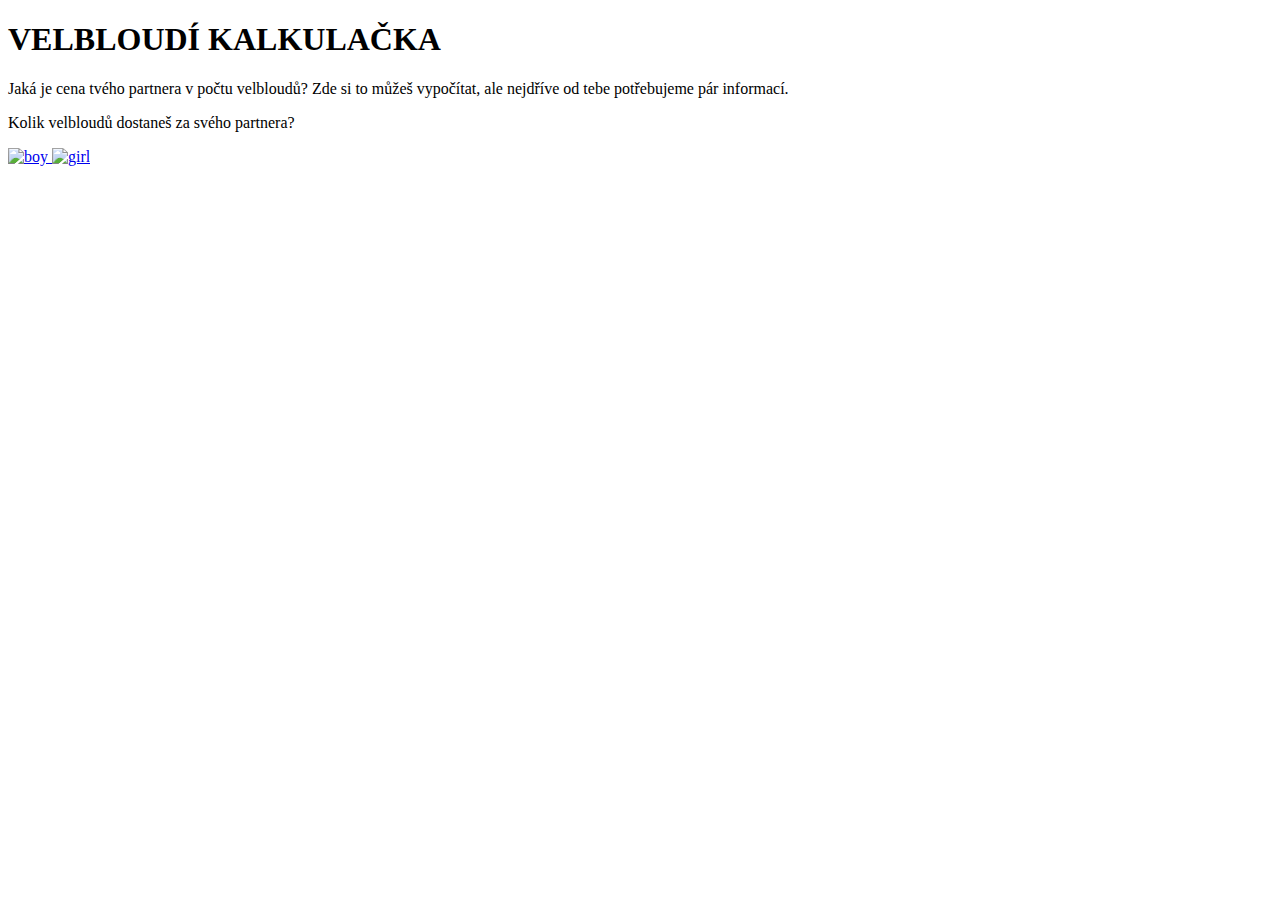
==== src/main/resources/templates/index.html @ bb875a20 "projekt kalkulacky-kompletni prvni verze" ====
<!DOCTYPE html>
<html xmlns="http://www.w3.org/1999/xhtml" lang="cs" xml:lang="cs"
      xmlns:th="http://www.thymeleaf.org">
<head>
    <meta charset="utf-8"/>
    <meta name="viewport" content="width=device-width, initial-scale=1.0"/>
    <link rel="stylesheet" href="../static/css/styly.css"
          th:href="${'css/styly.css'}"/>
    <link rel="preconnect" href="https://fonts.googleapis.com">
    <link rel="preconnect" href="https://fonts.gstatic.com" crossorigin>
    <link href="https://fonts.googleapis.com/css2?family=Righteous&display=swap" rel="stylesheet">
    <title>Velbloudí kalkulačka</title>

</head>

<body class="content">
    <header class="hlavicka">
        <h1>VELBLOUDÍ KALKULAČKA</h1>
    </header>

    <section class="text">
        <p>Jaká je cena tvého partnera v počtu velbloudů? Zde si to můžeš vypočítat, ale nejdříve
            od tebe potřebujeme pár informací. </p>
        <p>Kolik velbloudů dostaneš za svého partnera?</p>
    </section>



    <div class="obrazek">
        <a href="male-form.html" th:href="@{male-form}">
            <img src="../static/images/gender_male_ps5.png" th:src="'images/gender_male_ps5.png'" alt="boy" id="boy">
        </a>
        
        <a href="female-form.html" th:href="@{female-form}">
            <img src="../static/images/gender_female_ps4.png" th:src="'images/gender_female_ps4.png'" alt="girl" id="girl">
            </a>
    </div>
  
</body>
</html>
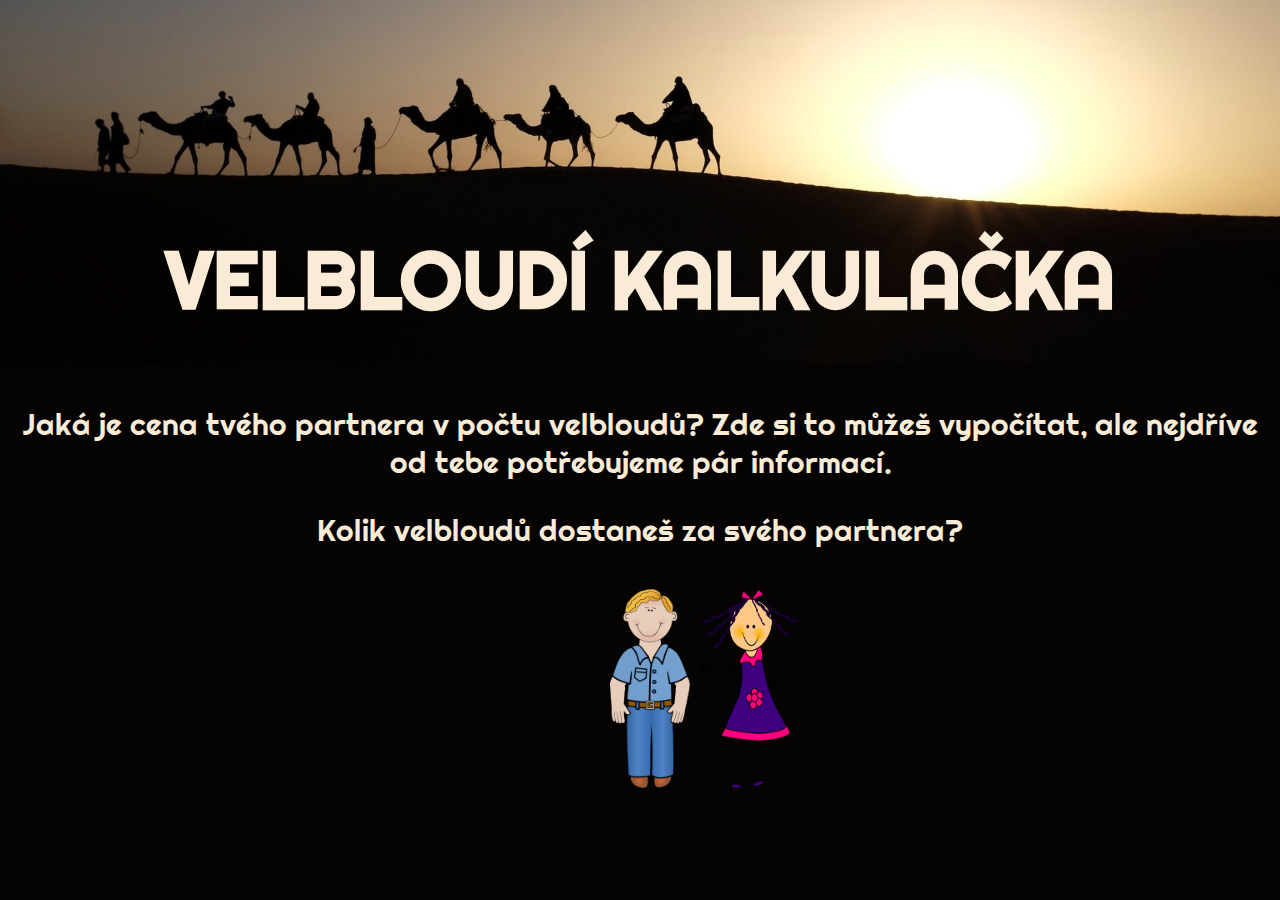
==== commit 3c77ac36: "css_uprava obrazku F/M" ====
--- a/src/main/resources/templates/index.html
+++ b/src/main/resources/templates/index.html
@@ -15,7 +15,7 @@
 
 <body class="content">
     <header class="hlavicka">
-        <h1>VELBLOUDÍ KALKULAČKA</h1>
+        <h1 class="elegantshadow">VELBLOUDÍ KALKULAČKA</h1>
     </header>
 
     <section class="text">
@@ -28,13 +28,16 @@
 
     <div class="obrazek">
         <a href="male-form.html" th:href="@{male-form}">
-            <img src="../static/images/gender_male_ps5.png" th:src="'images/gender_male_ps5.png'" alt="boy" id="boy">
+            <img style="float:left;" src="../static/images/boy-147796.png" th:src="'images/boy-147796.png'" alt="boy" id="boy"
+                 width="100" height="200">
         </a>
-        
+
         <a href="female-form.html" th:href="@{female-form}">
-            <img src="../static/images/gender_female_ps4.png" th:src="'images/gender_female_ps4.png'" alt="girl" id="girl">
+            <img style="float:left;" src="../static/images/girl-306525.png" th:src="'images/girl-306525.png'" alt="boy" id="girl"
+                 width="100" height="200">
             </a>
     </div>
-  
+
+   
 </body>
 </html>
